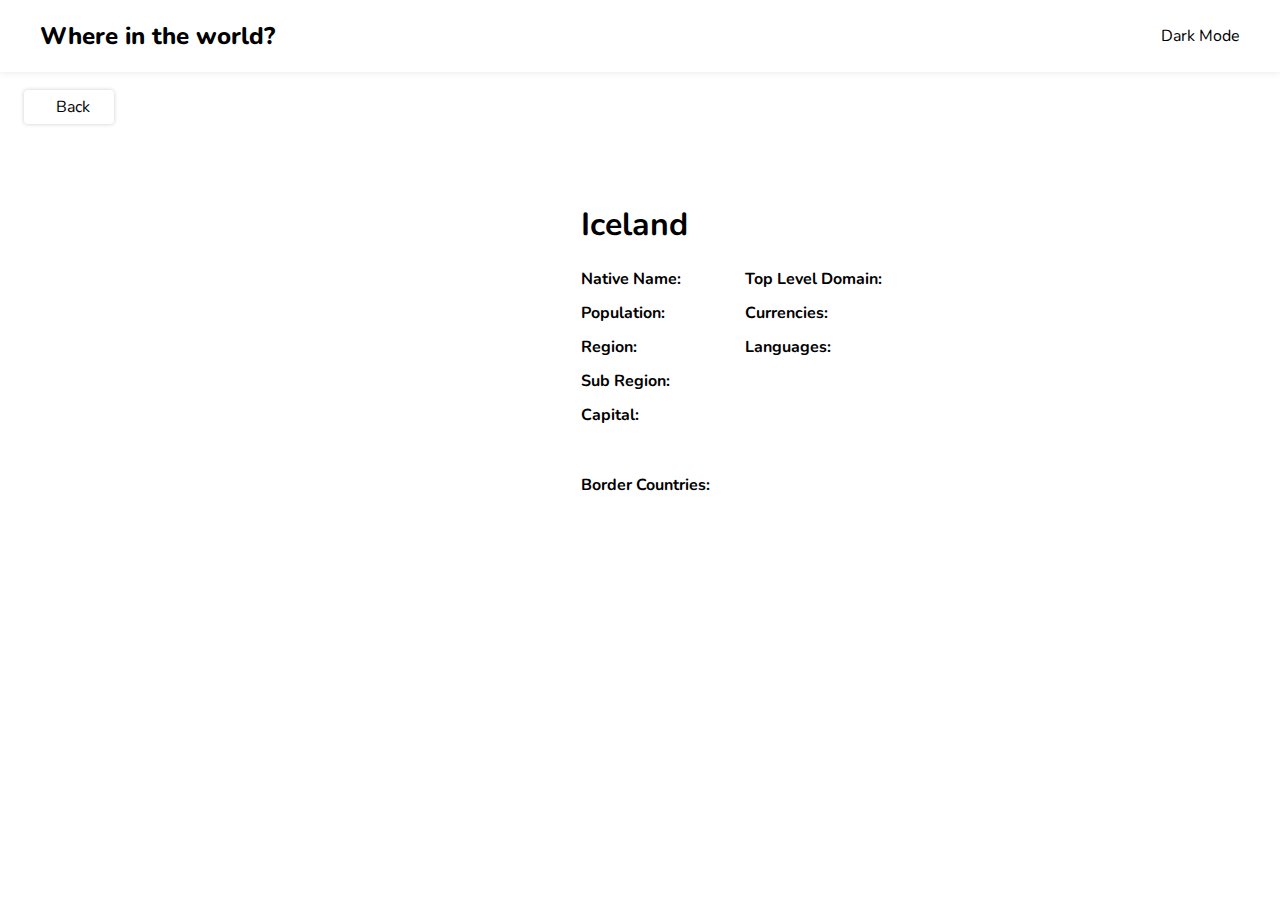
==== country.html @ 67f3a2bd "init countres project" ====
<!DOCTYPE html>
<html lang="en">
<head>
    <meta charset="UTF-8">
    <meta name="viewport" content="width=device-width, initial-scale=1.0">
    <title>Country</title>
    <link rel="stylesheet" href="https://cdnjs.cloudflare.com/ajax/libs/font-awesome/6.4.0/css/all.min.css" integrity="sha512-iecdLmaskl7CVkqkXNQ/ZH/XLlvWZOJyj7Yy7tcenmpD1ypASozpmT/E0iPtmFIB46ZmdtAc9eNBvH0H/ZpiBw==" crossorigin="anonymous" referrerpolicy="no-referrer" />
    <link href="https://fonts.googleapis.com/css?family=Nunito:300,regular,500,600,700,800" rel="stylesheet" />
    <link rel="stylesheet" href="./style.css">
    <link rel="stylesheet" href="./country.css">
    <script src="./country.js" defer></script>
</head>
<body>
    <header class="header-container">
        <div class="header-content">
         <h2 class="title">Where in the world?</h2>
         <p><i class="fa-regular fa-moon"></i>&nbsp;&nbspDark Mode</p>
        </div>
     </header>
     <main>
        <a href="#" class="back-button"><i class="fa-solid fa-arrow-left"></i>&nbsp; Back</a>
        <div class="country-details">
            <img src="" alt="">
            <div class="details-text-container">
                <h1>Iceland</h1>
                <div class="details-text">
                    <p><b>Native Name:</b><span class="native-name"></span></p>
                    <p><b>Population:</b><span class="population"></span></p>
                    <p><b>Region: </b><span class="region"></span></p>
                    <p><b>Sub Region: </b><span class="sub-region"></span></p>
                    <p><b>Capital: </b><span class="capital"></span></p>
                    <p><b>Top Level Domain: </b><span class="top-level-domain"></span></p>
                    <p><b>Currencies: </b><span class="currencies"></span></p>
                    <p><b>Languages: </b><span class="languages"></span></p>

                </div>
                <div class="border-countries">
                    <b>Border Countries: </b>&nbsp;
                </div>
            </div>
        </div>

     </main>
</body>
</html>
---- style.css ----
*{
    box-sizing: border-box;

}

body {
    margin: 0;
    font-family: Nunito, sans-serif; 
}

main{
   padding: 24px; 
}
a{
    text-decoration-line: none;
    color: inherit;
}

.header-container{
    box-shadow: 0 0 8px 0 rgba(0,0,0,0.1);
    padding-inline: 24px;
}

.header-content {
    display: flex;
    align-items: center;
    justify-content: space-between;
    max-width: 1200px;
    margin-inline: auto;
    
    

}

.title {
    font-weight: 800;
}


.countries-container{
    max-width: 1200px;
    margin-inline: auto;
    margin-top: 16px;
    display: flex;
    gap: 64px;
    flex-wrap: wrap;
    justify-content: space-between;
   
}

.country-card{
   
    width: 250px;
    border-radius: 8px;
    overflow: hidden;
    padding-bottom: 24px;
    box-shadow: 0 0 8px 0px rgba(0,0,0,0.2);
    transition: all  0.2s ease-in-out;
}

.country-card:hover {
   transform:scale(1.03);
   box-shadow: 0 0 16px 0px rgba(0,0,0,0.2);
}

.card-title{
    font-size: 24px;
    margin-block: 16px;
}

.card-text{
    padding-inline: 16px;
}

.card-text p {
    margin-block: 8px;
}

.country-card img {
    width:100%;
}

@media (max-width:768px) {
    .countries-container {
        justify-content: center;
    }

    .title {
        font-size: 16px;
    }

    .header-content p {
          font-size: 12px;
    }
}
---- country.css ----
.back-button {
    padding: 6px 24px;
    box-shadow: 0 0 4px 0px rgba(0, 0, 0, 0.2);
    border-radius: 4px;

}

.country-details {
    display: flex;
    align-items: center;
    gap: 64px;
    margin-top: 64px;
}

.country-details img {
    width: 40%;
}

.details-text {
    display: flex;
    flex-direction: column;
    row-gap: 12px;
    column-gap: 64px;
    max-height: 180px;
    flex-wrap: wrap;
}
.details-text p {
    margin: 0;
}

.border-countries {
    margin-top: 48px;
    display: flex;
    align-items: flex-start;
    flex-wrap: wrap;
    gap:8px;
}

.border-countries a {
    padding: 4px 16px;
    box-shadow: 0 0 4px 0px rgba(0, 0, 0, 0.2);
    border-radius: 4px;
    margin-inline: 4px;
    font-size: 14px;
}

@media (max-width: 940px) {
    .country-details{
        flex-direction:column;
        align-items: flex-start;
        gap: 16px;
    }

    .details-text {
        max-height: unset;
    }

    .country-details img {
        width: 100%;
        max-width: 400px;
    }

    
}
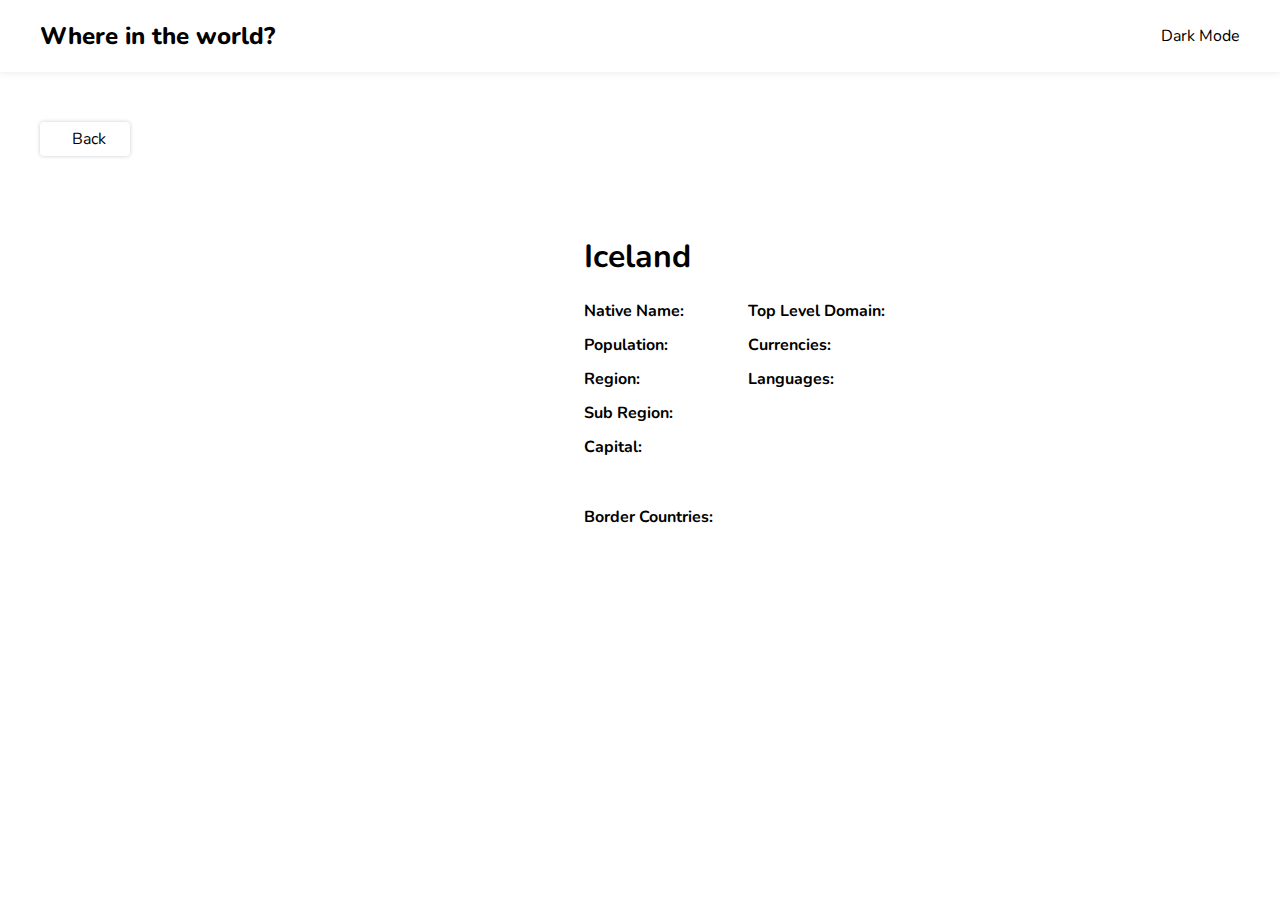
==== commit b3aee357: "add html search and filter" ====
--- a/country.html
+++ b/country.html
@@ -18,7 +18,8 @@
         </div>
      </header>
      <main>
-        <a href="#" class="back-button"><i class="fa-solid fa-arrow-left"></i>&nbsp; Back</a>
+      <div class="country-details-container">
+        <span class="back-button"><i class="fa-solid fa-arrow-left" onclick="history.back()"></i>&nbsp; Back</span>
         <div class="country-details">
             <img src="" alt="">
             <div class="details-text-container">
@@ -40,6 +41,7 @@
             </div>
         </div>
 
+      </div>
      </main>
 </body>
 </html>--- a/style.css
+++ b/style.css
@@ -39,7 +39,6 @@
 
 .countries-container{
     max-width: 1200px;
-    margin-inline: auto;
     margin-top: 16px;
     display: flex;
     gap: 64px;
@@ -80,6 +79,43 @@
     width:100%;
 }
 
+.search-filter-container{
+
+    margin-top: 16px;
+    margin-bottom: 48px;
+    display: flex;
+    justify-content: space-between;
+}
+
+.search-container{
+    box-shadow: 0 0 8px 0px rgba(0,0,0,0.15); 
+    max-width: 350px;
+    width: 100%;
+    border-radius: 4px;
+    padding-left: 24px;
+    color: #999;
+    overflow: hidden;
+}
+
+.search-container input {
+    border: none;
+    outline: none;
+    padding: 16px;
+}
+
+.search-container input::placeholder {
+    color: #999;
+}
+
+.filter-by-region{
+    width: 250px;
+    padding: 0 16px;
+    border: none;
+    outline: none;
+    box-shadow: 0 0 8px 0px rgba(0,0,0,0.15);
+    border-radius: 4px; 
+}
+
 @media (max-width:768px) {
     .countries-container {
         justify-content: center;
--- a/country.css
+++ b/country.css
@@ -1,7 +1,16 @@
+.country-details-container{
+    max-width: 1200px;
+    margin-inline:auto;
+    margin-top: 32px;
+}
+
+
+
 .back-button {
     padding: 6px 24px;
     box-shadow: 0 0 4px 0px rgba(0, 0, 0, 0.2);
     border-radius: 4px;
+    cursor: pointer;
 
 }
 
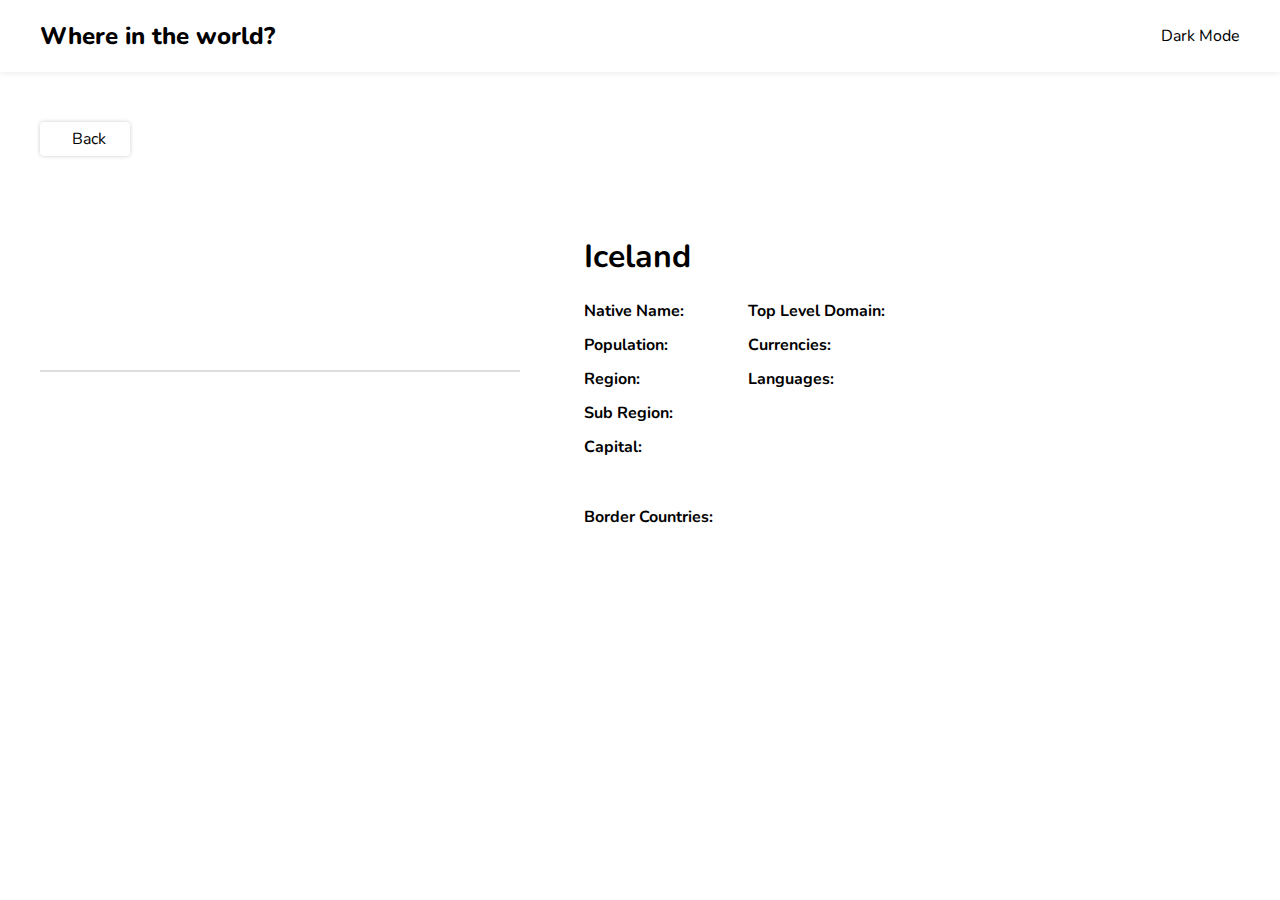
==== commit 2a193dc9: "finish" ====
--- a/country.html
+++ b/country.html
@@ -13,8 +13,8 @@
 <body>
     <header class="header-container">
         <div class="header-content">
-         <h2 class="title">Where in the world?</h2>
-         <p><i class="fa-regular fa-moon"></i>&nbsp;&nbspDark Mode</p>
+         <h2 class="title"><a href="/">Where in the world?</a></h2>
+         <p class="theme-changer"><i class="fa-regular fa-moon"></i>&nbsp;&nbspDark Mode</p>
         </div>
      </header>
      <main>
--- a/style.css
+++ b/style.css
@@ -4,8 +4,20 @@
 }
 
 body {
+    --background-color:white ;
+    --text-color:black;
+    --elements-color: white;
     margin: 0;
     font-family: Nunito, sans-serif; 
+    background-color: var(--background-color);
+    color: var(--text-color);
+   
+}
+
+body.dark{
+    --background-color: hsl(207, 26%,17%);
+    --text-color:white;
+    --elements-color: hsl(209, 23%,22%);
 }
 
 main{
@@ -19,6 +31,7 @@
 .header-container{
     box-shadow: 0 0 8px 0 rgba(0,0,0,0.1);
     padding-inline: 24px;
+    background-color: var(--elements-color)
 }
 
 .header-content {
@@ -36,6 +49,10 @@
     font-weight: 800;
 }
 
+.theme-changer{
+    cursor: pointer;
+}
+
 
 .countries-container{
     max-width: 1200px;
@@ -43,6 +60,7 @@
     display: flex;
     gap: 64px;
     flex-wrap: wrap;
+    margin-inline:auto;
     justify-content: space-between;
    
 }
@@ -55,6 +73,7 @@
     padding-bottom: 24px;
     box-shadow: 0 0 8px 0px rgba(0,0,0,0.2);
     transition: all  0.2s ease-in-out;
+    background-color: var(--elements-color)
 }
 
 .country-card:hover {
@@ -80,11 +99,13 @@
 }
 
 .search-filter-container{
-
+    max-width: 1200px;
+    margin-inline:auto;
     margin-top: 16px;
     margin-bottom: 48px;
     display: flex;
     justify-content: space-between;
+    gap: 24px;
 }
 
 .search-container{
@@ -95,12 +116,17 @@
     padding-left: 24px;
     color: #999;
     overflow: hidden;
+    
 }
 
 .search-container input {
     border: none;
     outline: none;
     padding: 16px;
+    width: 90%;
+    background-color: inherit;
+    color: inherit;
+   
 }
 
 .search-container input::placeholder {
@@ -109,11 +135,14 @@
 
 .filter-by-region{
     width: 250px;
-    padding: 0 16px;
+    padding:16px;
     border: none;
     outline: none;
     box-shadow: 0 0 8px 0px rgba(0,0,0,0.15);
-    border-radius: 4px; 
+    border-radius: 4px;
+    background-color: var(--background-color);
+    color: var(--text-color);
+   
 }
 
 @media (max-width:768px) {
@@ -128,4 +157,8 @@
     .header-content p {
           font-size: 12px;
     }
+
+    .search-filter-container{
+        flex-direction: column;
+    }
 }--- a/country.css
+++ b/country.css
@@ -23,6 +23,7 @@
 
 .country-details img {
     width: 40%;
+    border: 1px solid #ddd;
 }
 
 .details-text {
